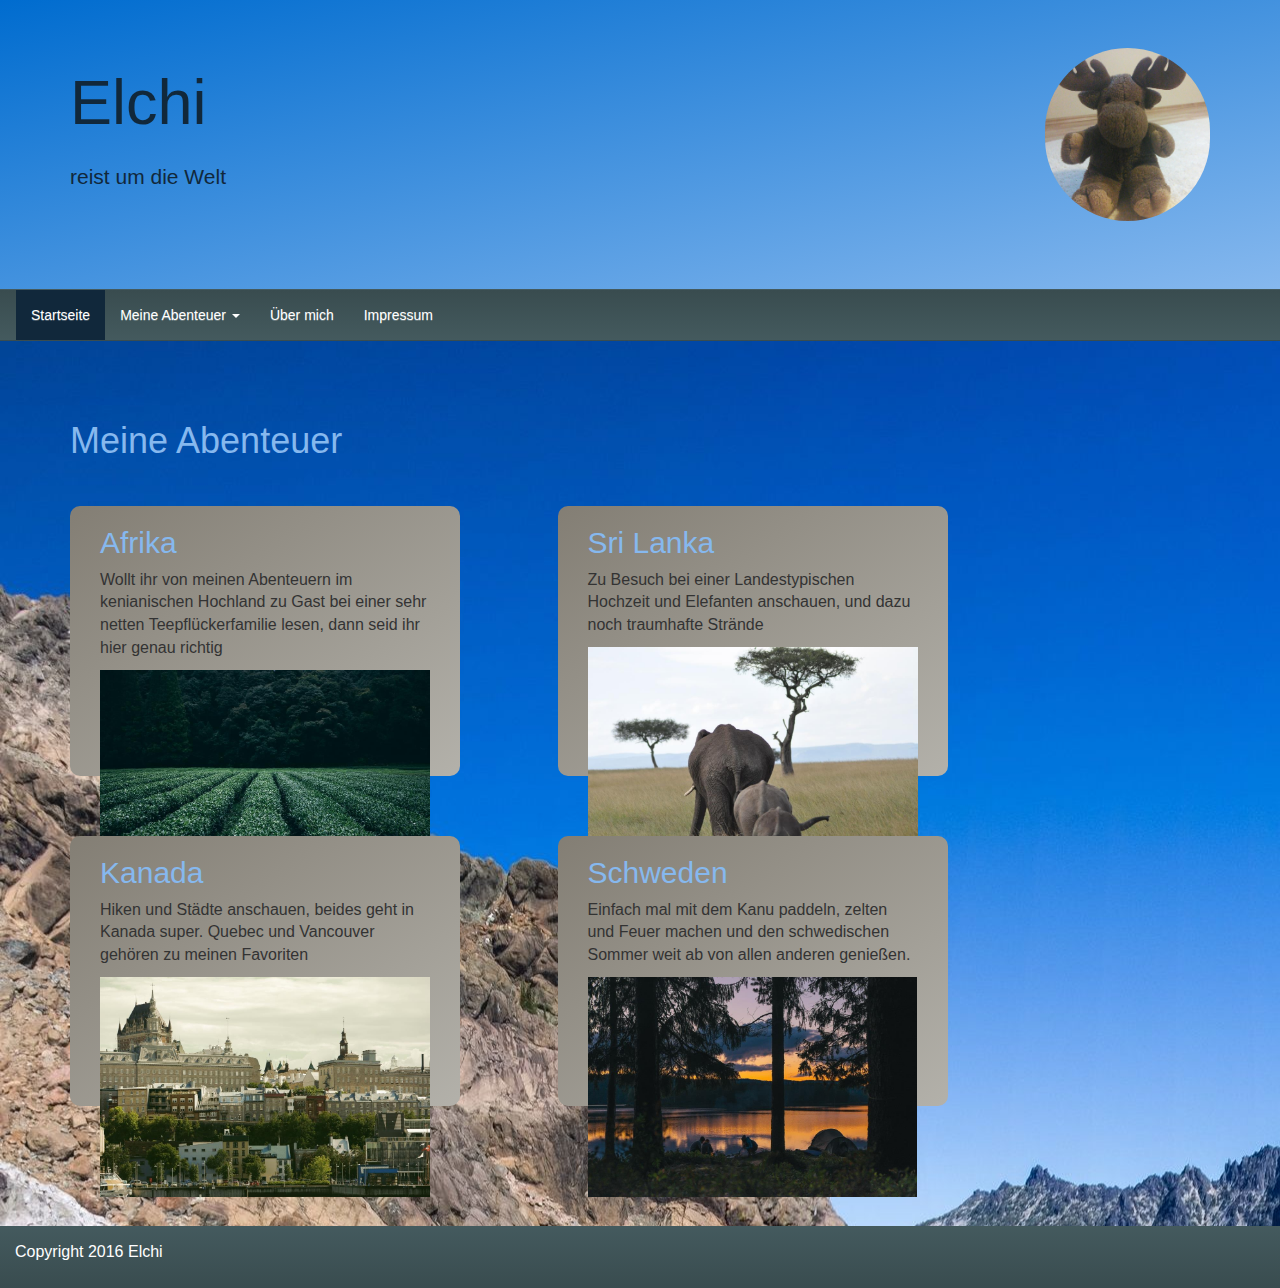
==== index.html @ 0d259f7b "First Upload" ====
<!DOCTYPE html>
<html lang="de">

<head>
    <meta charset="utf-8">

    <!--  Dokumentkompatibilitätsmodus für IE-->
    <meta http-equiv="X-UA-Compatible" content="IE=edge">

    <meta name="viewport" content="width=device-width, initial-scale=1">

    <meta name="description" content="about the adventures of an elk">
    <meta name="author" content="Elchi">
    <link rel="icon" href="images/favicon.ico">

    <title>Elchi bereist die Welt</title>

    <!-- Bootstrap Haupt-CSS -->
    <link href="css/bootstrap.css" rel="stylesheet">

    <!-- Bootstrap Theme-CSS -->
    <link href="css/bootstrap-theme.css" rel="stylesheet">

    <!-- Eigenes CSS -->
    <link href="css/style.css" rel="stylesheet">


</head>

<body>
    <div id="indexpagejumbotron" class="jumbotron">
        <div class="container">
            <div class="row">
                <div class="col-sm-8">
                    <h1>Elchi</h1>
                    <p>reist um die Welt</p>
                </div>
                <div class="col-sm-2 col-sm-offset-2">
                    <img src="images/elchi1.jpg" alt="Elch Profilbild" class="profilbild img-responsive">
                </div>
            </div>
        </div>



    </div>

    <nav class="navbar">



        <div id="navbar" class="collapse navbar-collapse">
            <ul class="nav navbar-nav">
                <li class="active"><a href="index.html">Startseite</a></li>
                <li class="dropdown">
                    <a href="#" class="dropdown-toggle" data-toggle="dropdown" role="button" aria-haspopup="true" aria-expanded="false">Meine Abenteuer <span class="caret"></span></a>
                    <ul class="dropdown-menu">
                        <li><a href="africa.html">Afrika</a></li>
                        <li role="separator" class="divider"></li>
                        <li><a href="srilanka.html">Sri Lanka</a></li>
                        <li role="separator" class="divider"></li>
                        <li><a href="canada.html">Kanada</a></li>
                        <li role="separator" class="divider"></li>
                        <li><a href="schweden.html">Schweden</a></li>

                    </ul>
                </li>
                <li><a href="ueber-mich.html">Über mich</a></li>
                <li><a href="Impressum.html">Impressum</a></li>
            </ul>
        </div>
        <!--/.nav-collapse -->


    </nav>
    <div class="content-background">
        <div class="container">

            <div class="inhalt">
                <h1 id="Indexheading">Meine Abenteuer</h1>
                <div class="container">
                    <div class="row">
                        <div class="col-sm-4 blogvorschau">
                            <a href="africa.html"><h2>Afrika</h2></a>
                            <p>Wollt ihr von meinen Abenteuern im kenianischen Hochland zu Gast bei einer sehr netten Teepflückerfamilie lesen, dann seid ihr hier genau richtig</p>
                            <img src="images/tee1.jpg" alt="Teefeld" class="img-responsive">
                        </div>
                        <div class="col-sm-4 col-sm-offset-1 blogvorschau">
                            <a href="srilanka.html"><h2>Sri Lanka</h2></a>
                            <p>Zu Besuch bei einer Landestypischen Hochzeit und Elefanten anschauen, und dazu noch traumhafte Strände </p>
                            <img src="images/elefant1.jpg" alt="Elefant" class="img-responsive">
                        </div>
                    </div>
                    <div class="row">

                        <div class="col-sm-4 blogvorschau">
                            <a href="canada.html"><h2>Kanada</h2></a>
                            <p>Hiken und Städte anschauen, beides geht in Kanada super. Quebec und Vancouver gehören zu meinen Favoriten</p>
                            <img src="images/quebec.jpg" alt="Quebec City" class="img-responsive">
                        </div>
                        <div class="col-sm-4 col-sm-offset-1 blogvorschau">
                            <a href="schweden.html"><h2>Schweden</h2></a>
                            <p>Einfach mal mit dem Kanu paddeln, zelten und Feuer machen und den schwedischen Sommer weit ab von allen anderen genießen. </p>
                            <img src="images/camping1.jpg" alt="Camping" class="img-responsive">
                        </div>
                    </div>

                </div>
            </div>
        </div>
    </div>

    <footer class="container-fluid text-left">
        <p>Copyright 2016 Elchi</p>
    </footer>

    <!-- Bootstrap Haupt-JavaScript -->
    <script src="js/jquery.js"></script>
    <script src="js/bootstrap.js"></script>
</body>

</html>
---- css/style.css ----
.inhalt {
    margin-top: 80px;
    margin-bottom: 80px;
}

.navbar {
    margin-bottom: 0px;
    border-radius: 0;
    background: linear-gradient(to bottom , #394c4f, #445a5e); 
    color: white;
}

.active {
    background-color: #11283b;
}

.jumbotron {
    margin-bottom: 0;
    background-image: url(../images/Berge_und_See2.jpg);
    color: #11283b;
}
.jumbotron#indexpagejumbotron{
  background: linear-gradient(to bottom right, #006ccf, #86b8ee);  
}
#Indexheading{
 color: #86b8ee;   
}

footer {
    background: linear-gradient(to bottom , #445a5e, #394c4f); 
    color: white;
    padding: 15px;
}

nav a {
    color: white;
}

a {
    color: #86b8ee;
}

.profilbild {
    border-radius: 1000px;
}

p {
    font-size: 16px;
}
h1{
    margin-bottom: 25px;
}

.blogvorschau {
    border: 2px #394c4f;
    border-radius: 10px;
    padding-bottom: 20px;
    padding-left: 30px;
    padding-right: 30px;
    background-color: #837e74;
    background: linear-gradient(to bottom right, #837e74, #b3b1aa);
    height: 30vh;
    margin-bottom: 40px;
    margin-top: 20px;
}

.content-background {
    background-image: url(../images/Berge_und_See_gro%C3%9F.jpg)
}


img {
    margin-bottom: 20px;
}
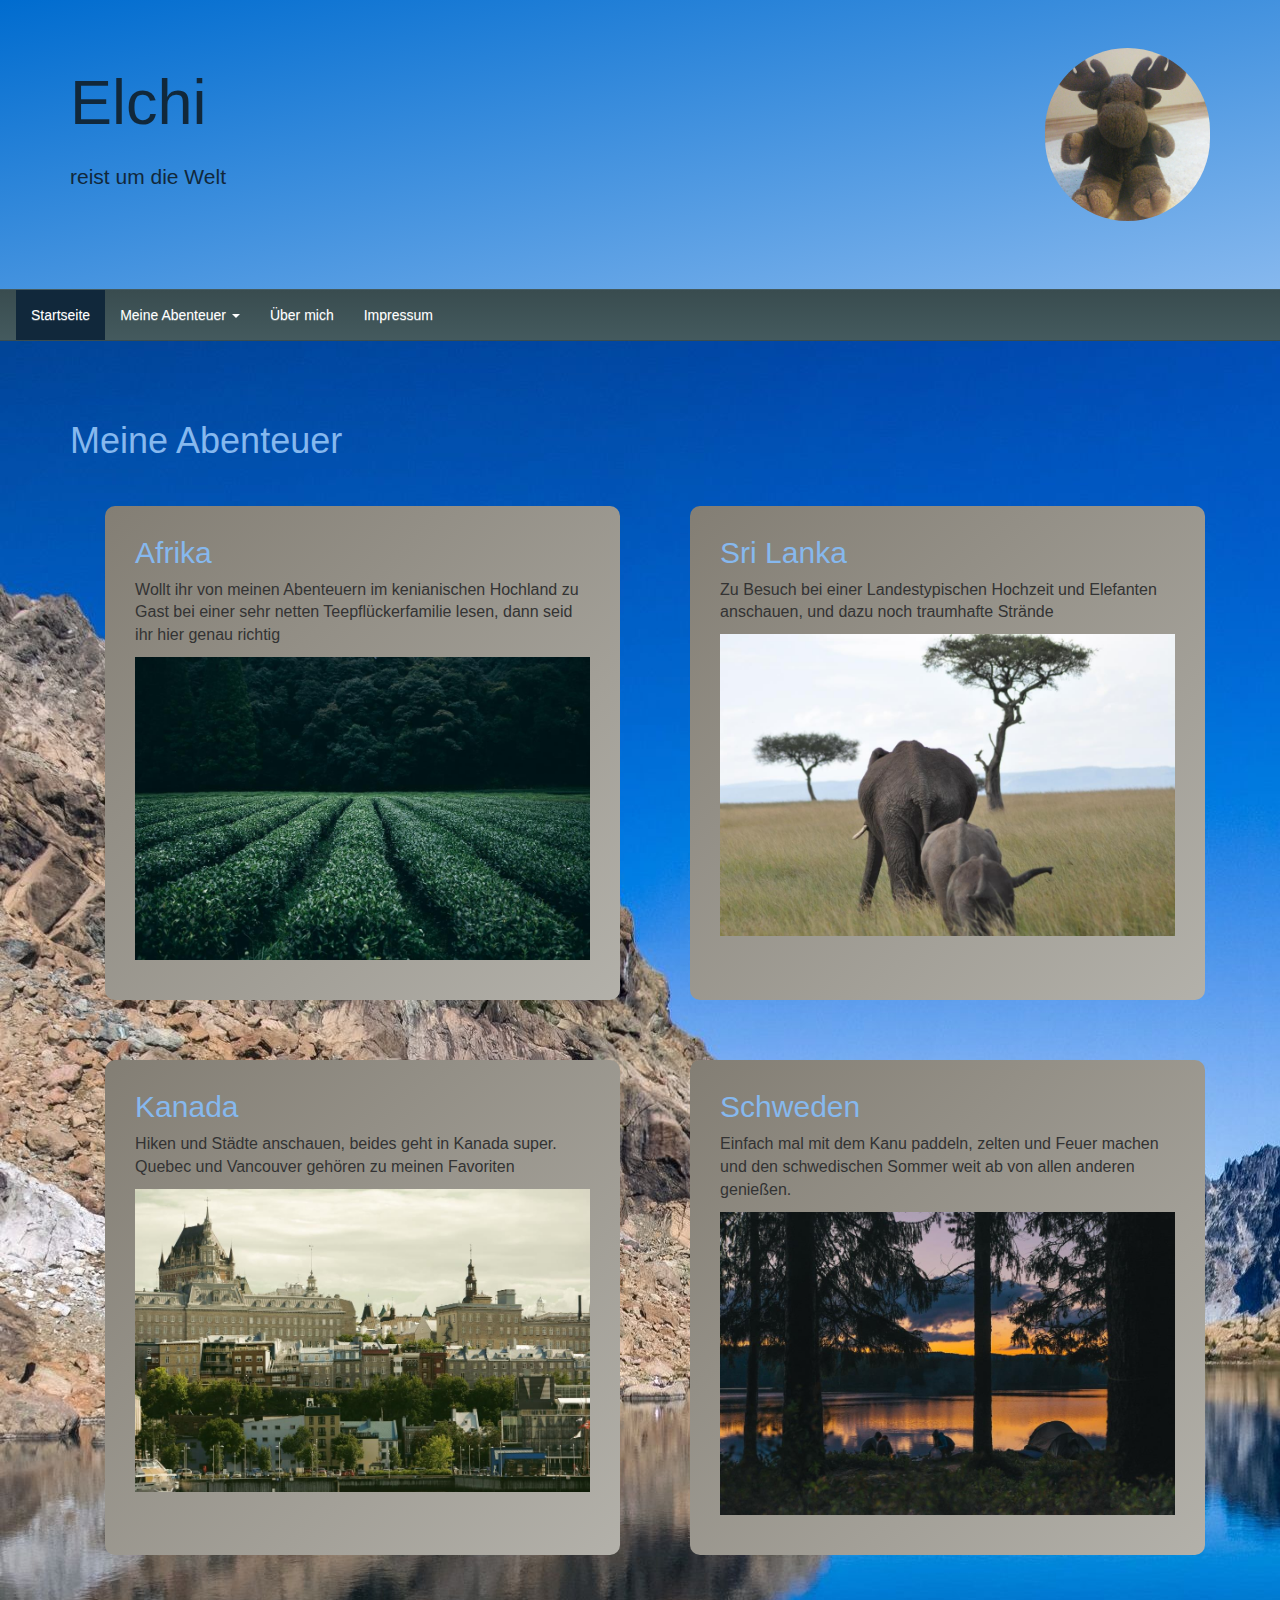
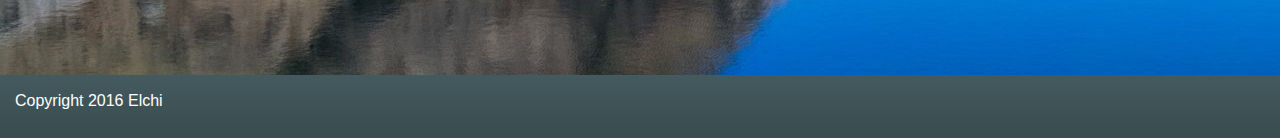
==== commit 3acceef9: "Adjustments Feedback of Peer" ====
--- a/index.html
+++ b/index.html
@@ -45,41 +45,47 @@
 
     </div>
 
-    <nav class="navbar">
+ <nav class="navbar">
+    <div class="navbar-header">
+        <button type="button" class="navbar-toggle collapsed" data-toggle="collapse" data-target="#navbar" aria-expanded="true" aria-controls="navbar">
+            <!-- screen reader haben Probleme, wenn nicht jede Eingabe ein Label hat -->
+            <span class="sr-only" >Navigation ein/ausblenden></span>
+                   <span class="icon-bar"></span>
+            <span class="icon-bar"></span>
+            <span class="icon-bar"></span>
+        </button>
+    </div>
+    <div id="navbar" class="collapse navbar-collapse">
+        <ul class="nav navbar-nav">
+            <li class="active"><a href="index.html">Startseite</a></li>
+            <li class="dropdown">
+                <a href="#" class="dropdown-toggle" data-toggle="dropdown" role="button" aria-haspopup="true" aria-expanded="false">Meine Abenteuer <span class="caret"></span></a>
+                <ul class="dropdown-menu">
+                    <li><a href="africa.html">Afrika</a></li>
+                    <li role="separator" class="divider"></li>
+                    <li><a href="srilanka.html">Sri Lanka</a></li>
+                    <li role="separator" class="divider"></li>
+                    <li><a href="canada.html">Kanada</a></li>
+                    <li role="separator" class="divider"></li>
+                    <li><a href="schweden.html">Schweden</a></li>
+
+                </ul>
+            </li>
+            <li><a href="ueber-mich.html">Über mich</a></li>
+            <li><a href="Impressum.html">Impressum</a></li>
+        </ul>
+    </div>
+    <!--/.nav-collapse -->
 
 
-
-        <div id="navbar" class="collapse navbar-collapse">
-            <ul class="nav navbar-nav">
-                <li class="active"><a href="index.html">Startseite</a></li>
-                <li class="dropdown">
-                    <a href="#" class="dropdown-toggle" data-toggle="dropdown" role="button" aria-haspopup="true" aria-expanded="false">Meine Abenteuer <span class="caret"></span></a>
-                    <ul class="dropdown-menu">
-                        <li><a href="africa.html">Afrika</a></li>
-                        <li role="separator" class="divider"></li>
-                        <li><a href="srilanka.html">Sri Lanka</a></li>
-                        <li role="separator" class="divider"></li>
-                        <li><a href="canada.html">Kanada</a></li>
-                        <li role="separator" class="divider"></li>
-                        <li><a href="schweden.html">Schweden</a></li>
-
-                    </ul>
-                </li>
-                <li><a href="ueber-mich.html">Über mich</a></li>
-                <li><a href="Impressum.html">Impressum</a></li>
-            </ul>
-        </div>
-        <!--/.nav-collapse -->
-
-
-    </nav>
+</nav>
     <div class="content-background">
         <div class="container">
 
             <div class="inhalt">
                 <h1 id="Indexheading">Meine Abenteuer</h1>
                 <div class="container">
-                    <div class="row">
+                    <div class="row blogAbschnitt">
                         <div class="col-sm-4 blogvorschau">
                             <a href="africa.html"><h2>Afrika</h2></a>
                             <p>Wollt ihr von meinen Abenteuern im kenianischen Hochland zu Gast bei einer sehr netten Teepflückerfamilie lesen, dann seid ihr hier genau richtig</p>
@@ -91,7 +97,7 @@
                             <img src="images/elefant1.jpg" alt="Elefant" class="img-responsive">
                         </div>
                     </div>
-                    <div class="row">
+                    <div class="row blogAbschnitt">
 
                         <div class="col-sm-4 blogvorschau">
                             <a href="canada.html"><h2>Kanada</h2></a>
--- a/css/style.css
+++ b/css/style.css
@@ -35,6 +35,13 @@
 nav a {
     color: white;
 }
+.navbar-toggle .icon-bar {
+  background-color:  #86b8ee;
+}
+
+.navbar-toggle {
+   background-color: black;
+}
 
 a {
     color: #86b8ee;
@@ -51,17 +58,31 @@
     margin-bottom: 25px;
 }
 
+.blogAbschnitt{
+    display: block;
+}
+
+@media only screen and (min-width: 992px) {
+    .blogAbschnitt{
+        display: flex;
+    }
+}
+
 .blogvorschau {
+    flex: 1;
     border: 2px #394c4f;
     border-radius: 10px;
+    padding-top: 10px;
     padding-bottom: 20px;
     padding-left: 30px;
     padding-right: 30px;
     background-color: #837e74;
     background: linear-gradient(to bottom right, #837e74, #b3b1aa);
-    height: 30vh;
-    margin-bottom: 40px;
-    margin-top: 20px;
+/*    height: 450px;*/
+   margin-bottom: 40px;
+   margin-top: 20px;
+   margin-left: 3%;
+   margin-right: 3%;
 }
 
 .content-background {
